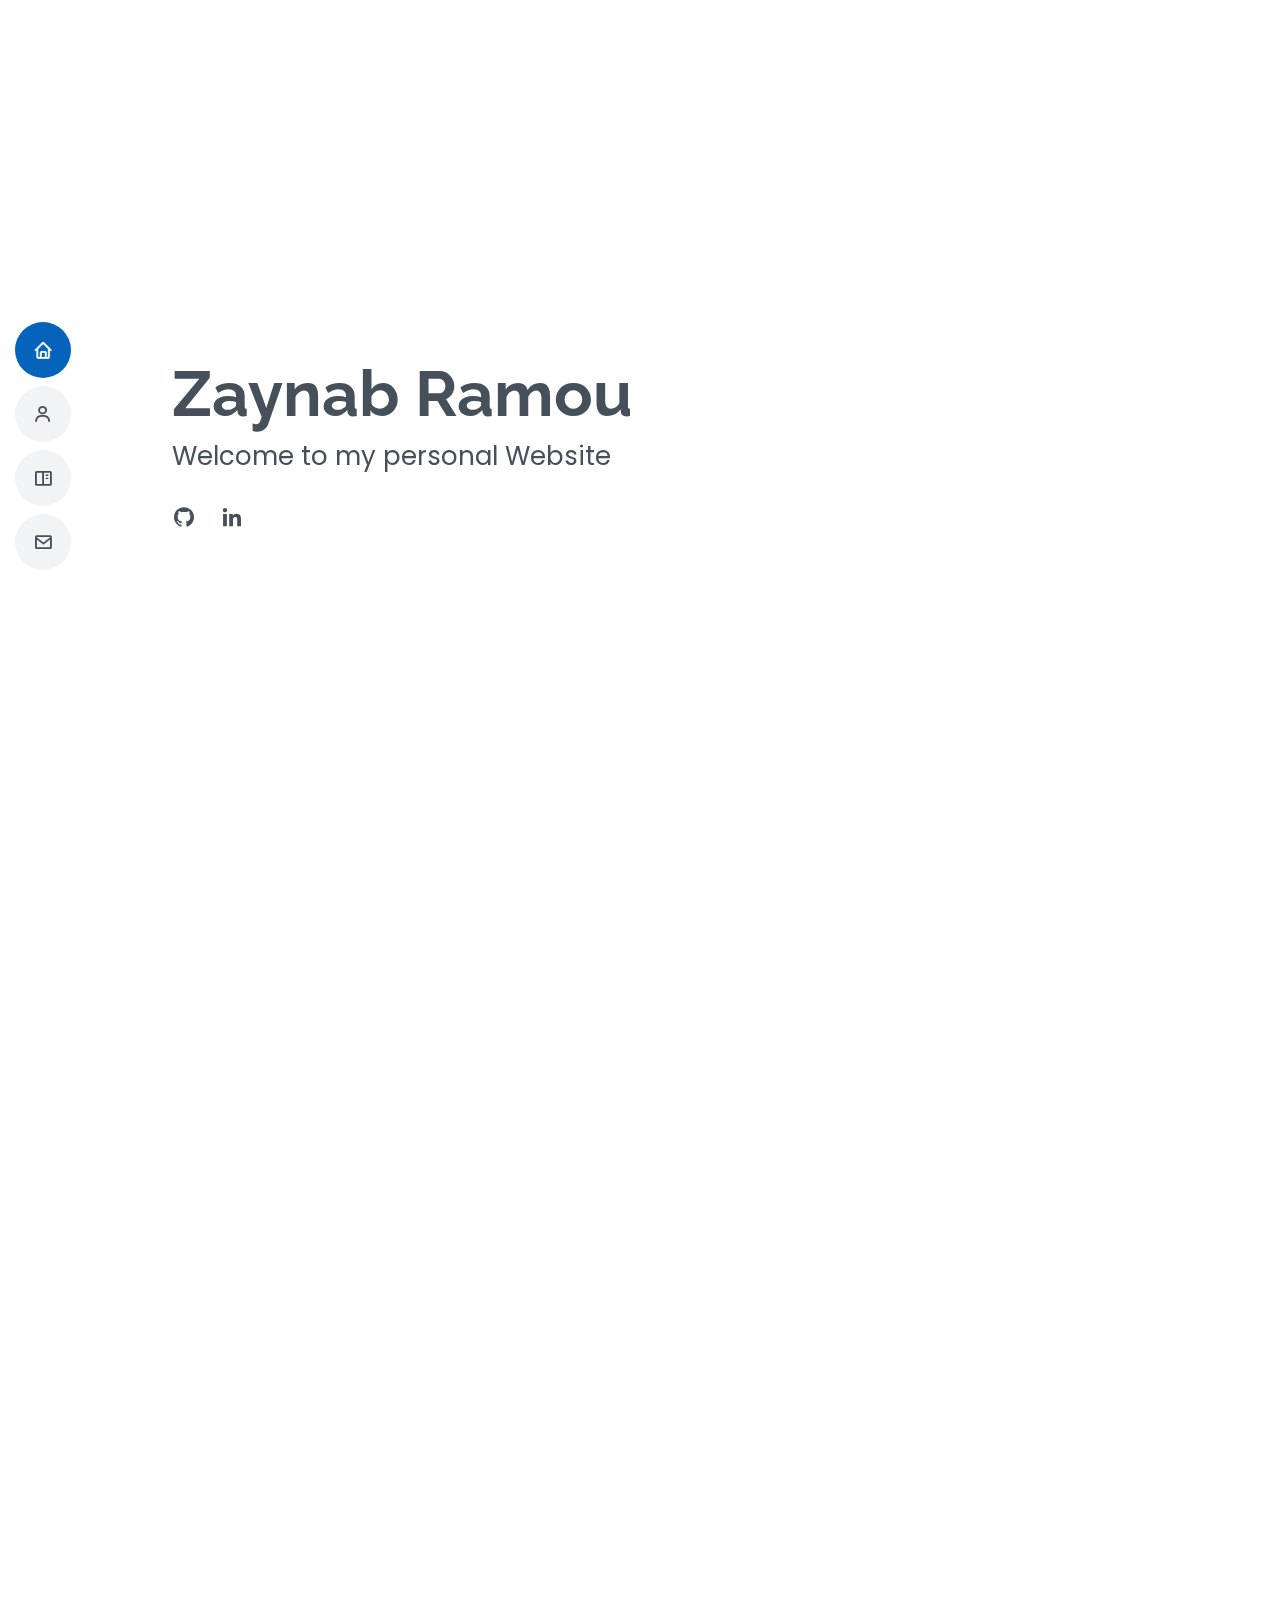
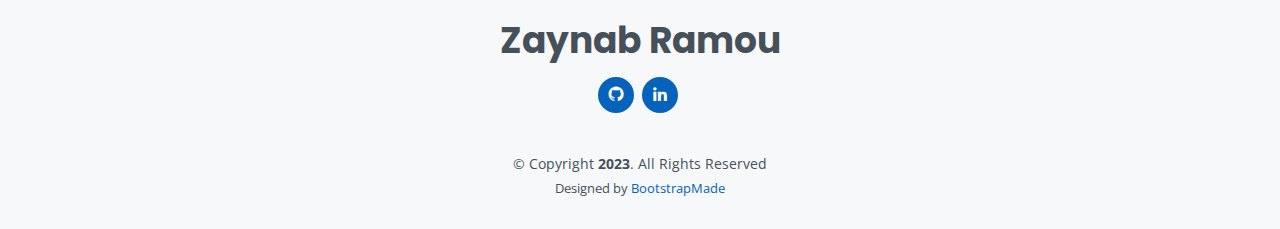
==== index.html @ a4c129f4 "Initial commit" ====
<!DOCTYPE html>
<html lang="en">

<head>
  <meta charset="utf-8">
  <meta content="width=device-width, initial-scale=1.0" name="viewport">

  <title>MyResume Bootstrap Template - Index</title>
  <meta content="" name="description">
  <meta content="" name="keywords">

  <!-- Favicons -->
  <link href="assets/img/favicon.png" rel="icon">
  <link href="assets/img/apple-touch-icon.png" rel="apple-touch-icon">

  <!-- Google Fonts -->
  <link href="https://fonts.googleapis.com/css?family=Open+Sans:300,300i,400,400i,600,600i,700,700i|Raleway:300,300i,400,400i,500,500i,600,600i,700,700i|Poppins:300,300i,400,400i,500,500i,600,600i,700,700i" rel="stylesheet">

  <!-- Vendor CSS Files -->
  <link href="assets/vendor/aos/aos.css" rel="stylesheet">
  <link href="assets/vendor/bootstrap/css/bootstrap.min.css" rel="stylesheet">
  <link href="assets/vendor/bootstrap-icons/bootstrap-icons.css" rel="stylesheet">
  <link href="assets/vendor/boxicons/css/boxicons.min.css" rel="stylesheet">
  <link href="assets/vendor/glightbox/css/glightbox.min.css" rel="stylesheet">
  <link href="assets/vendor/swiper/swiper-bundle.min.css" rel="stylesheet">

  <!-- Template Main CSS File -->
  <link href="assets/css/style.css" rel="stylesheet">

  <!-- =======================================================
  * Template Name: MyResume
  * Updated: Sep 18 2023 with Bootstrap v5.3.2
  * Template URL: https://bootstrapmade.com/free-html-bootstrap-template-my-resume/
  * Author: BootstrapMade.com
  * License: https://bootstrapmade.com/license/
  ======================================================== -->
</head>

<body>

  <!-- ======= Mobile nav toggle button ======= -->
  <!-- <button type="button" class="mobile-nav-toggle d-xl-none"><i class="bi bi-list mobile-nav-toggle"></i></button> -->
  <i class="bi bi-list mobile-nav-toggle d-lg-none"></i>
  <!-- ======= Header ======= -->
  <header id="header" class="d-flex flex-column justify-content-center">

    <nav id="navbar" class="navbar nav-menu">
      <ul>
        <li><a href="#hero" class="nav-link scrollto active"><i class="bx bx-home"></i> <span>Home</span></a></li>
        <li><a href="#about" class="nav-link scrollto"><i class="bx bx-user"></i> <span>About</span></a></li>
        <li><a href="#portfolio" class="nav-link scrollto"><i class="bx bx-book-content"></i> <span>Portfolio</span></a></li>
        <li><a href="#contact" class="nav-link scrollto"><i class="bx bx-envelope"></i> <span>Contact</span></a></li>
      </ul>
    </nav><!-- .nav-menu -->

  </header><!-- End Header -->

  <!-- ======= Hero Section ======= -->
  <section id="hero" class="d-flex flex-column justify-content-center">
    <div class="container" data-aos="zoom-in" data-aos-delay="100">
      <h1>Zaynab Ramou</h1>
      <p>Welcome to my personal Website</p>
      <div class="social-links">
        <a href="https://github.com/Zramouu" class="github"><i class='bx bxl-github' ></i></a>
        <a href="https://www.linkedin.com/in/zaynab-r-94b605286/" class="linkedin"><i class="bx bxl-linkedin"></i></a>
      </div>
    </div>
  </section><!-- End Hero -->

  <main id="main">

    <!-- ======= About Section ======= -->
    <section id="about" class="about">
      <div class="container" data-aos="fade-up">

        <div class="section-title">
          <h2>About me </h2>
          <p>Welcome to my online portfolio. As a dedicated Computer Science student with a keen interest in Data Science, this space is a reflection of my academic journey, technical skills, and the projects that fuel my passion for innovation and technology. Discover more about who I am, what I do, and the potential I bring to the tech world.</p>
        </div>

        <div class="row">
          <div class="col-lg-4">
            <img src="assets/img/profile-img.jpg" class="img-fluid" alt="">
          </div>
          <div class="col-lg-8 pt-4 pt-lg-0 content">
            <div class="row">
              <div class="col-lg-6">
                <ul>
                  <li><i class="bi bi-chevron-right"></i> <strong>Name:</strong> <span>Zaynab Ramou</span></li>
                  <li><i class="bi bi-chevron-right"></i> <strong>Education:</strong> <span>The College of Wooster</span></li>
                  <li><i class="bi bi-chevron-right"></i> <strong>Major:</strong> <span>Computer Science</span></li>
                  <li><i class="bi bi-chevron-right"></i> <strong>Minor:</strong> <span>Data Science</span></li>
                </ul>
              </div>
              <div class="col-lg-6">
                <ul>
                  <li><i class="bi bi-chevron-right"></i> <strong>Age:</strong> <span>20</span></li>
                  <li><i class="bi bi-chevron-right"></i> <strong>Degree:</strong> <span>Bachelor of Arts</span></li>
                  <li><i class="bi bi-chevron-right"></i> <strong>Graduation Date:</strong> <span>2025</span></li>
                  <li><i class="bi bi-chevron-right"></i> <strong>Electives:</strong> <span>Entrepreneurship Pathway</span></li>
                </ul>
              </div>
            </div>
          </div>
        </div>

      </div>
    </section><!-- End About Section -->


    <!-- ======= Skills Section ======= -->
    <section id="skills" class="skills section-bg">
      <div class="container" data-aos="fade-up">

        <div class="section-title">
          <h2>Skills</h2>
          <p></p>
        </div>

        <div class="row skills-content">

          <div class="col-lg-6">

            <div class="progress">
              <span class="skill">HTML/CSS <i class="val">100%</i></span>
              <div class="progress-bar-wrap">
                <div class="progress-bar" role="progressbar" aria-valuenow="100" aria-valuemin="0" aria-valuemax="100"></div>
              </div>
            </div>

            <div class="progress">
              <span class="skill">JavaScript<i class="val">95%</i></span>
              <div class="progress-bar-wrap">
                <div class="progress-bar" role="progressbar" aria-valuenow="95" aria-valuemin="0" aria-valuemax="100"></div>
              </div>
            </div>

            <div class="progress">
              <span class="skill">Python<i class="val">95%</i></span>
              <div class="progress-bar-wrap">
                <div class="progress-bar" role="progressbar" aria-valuenow="95" aria-valuemin="0" aria-valuemax="100"></div>
              </div>
            </div>

          </div>

          <div class="col-lg-6">

            <div class="progress">
              <span class="skill">C/C++ <i class="val">90%</i></span>
              <div class="progress-bar-wrap">
                <div class="progress-bar" role="progressbar" aria-valuenow="90" aria-valuemin="0" aria-valuemax="100"></div>
              </div>
            </div>

            <div class="progress">
              <span class="skill">Node.js<i class="val">90%</i></span>
              <div class="progress-bar-wrap">
                <div class="progress-bar" role="progressbar" aria-valuenow="90" aria-valuemin="0" aria-valuemax="100"></div>
              </div>
            </div>

            <div class="progress">
              <span class="skill">noSQL(MongoDB) <i class="val">90%</i></span>
              <div class="progress-bar-wrap">
                <div class="progress-bar" role="progressbar" style="width: 90%;" aria-valuenow="90" aria-valuemin="0" aria-valuemax="100"></div>
              </div>
              
            </div>

          </div>

        </div>

      </div>
    </section><!-- End Skills Section -->

<!-- ======= Portfolio Section ======= -->
    <section id="portfolio" class="portfolio section-bg">
      <div class="container" data-aos="fade-up">

        <div class="section-title">
          <h2>Portfolio</h2>
          <p>Explore the canvas of my creativity and expertise where each project tells a story of challenge, learning, and innovation. 
            Delve into my project portfolio and discover selected software projects</p>
        </div>

        <!-- Portfolio Items Grid -->
        <div class="row portfolio-container" data-aos="fade-up" data-aos-delay="200">
    
          <!-- Portfolio Item 1 -->
          <div class="col-lg-3 col-md-6 portfolio-item filter-app">
            <div class="portfolio-wrap">
              <img src="path_to_your_image_1.jpg" class="img-fluid" alt="">
              <div class="portfolio-info">
                <h4>Finances Tracker</h4>
                <p>WebApp</p>
                <div class="portfolio-links">
                  <a href="assets/img/portfolio/portfolio-1.jpg" data-gallery="portfolioGallery" class="portfolio-lightbox" title="App 1"><i class="bx bx-plus"></i></a>
                  <a href="portfolio-details1.html" title="Portfolio Details"><i class="bx bx-link"></i></a>
                </div>
              </div>
            </div>
          </div>
    
          <!-- Portfolio Item 2 -->
          <div class="col-lg-3 col-md-6 portfolio-item filter-web">
            <div class="portfolio-wrap">
              <img src="path_to_your_image_2.jpg" class="img-fluid" alt="">
              <div class="portfolio-info">
                <h4>E-Commerce Platform</h4>
                <p>WebApp</p>
                <div class="portfolio-links">
                  <a href="assets/img/portfolio/portfolio-2.jpg" data-gallery="portfolioGallery" class="portfolio-lightbox" title="App 2"><i class="bx bx-plus"></i></a>
                  <a href="portfolio-details2.html" title="Portfolio Details"><i class="bx bx-link"></i></a>
                </div>
              </div>
            </div>
          </div>
    
          <!-- Portfolio Item 3 -->
          <div class="col-lg-3 col-md-6 portfolio-item filter-card">
            <div class="portfolio-wrap">
              <img src="path_to_your_image_3.jpg" class="img-fluid" alt="">
              <div class="portfolio-info">
                <h4>World Map Visualizer</h4>
                <p>WebApp</p>
                <div class="portfolio-links">
                  <a href="assets/img/portfolio/portfolio-3.jpg" data-gallery="portfolioGallery" class="portfolio-lightbox" title="App 3"><i class="bx bx-plus"></i></a>
                  <a href="portfolio-details3.html" title="Portfolio Details"><i class="bx bx-link"></i></a>
                </div>
              </div>
            </div>
          </div>
    
          <!-- Portfolio Item 4 -->
          <div class="col-lg-3 col-md-6 portfolio-item filter-card">
            <div class="portfolio-wrap">
              <img src="path_to_your_image_4.jpg" class="img-fluid" alt="">
              <div class="portfolio-info">
                <h4>InsightHub</h4>
                <p>WebApp</p>
                <div class="portfolio-links">
                  <a href="assets/img/portfolio/portfolio-4.jpg" data-gallery="portfolioGallery" class="portfolio-lightbox" title="App 4"><i class="bx bx-plus"></i></a>
                  <a href="portfolio-details4.html" title="Portfolio Details"><i class="bx bx-link"></i></a>
                </div>
              </div>
            </div>
          </div>
    
        </div>
      </div>
    </section>
    

      </div>
    </section><!-- End Portfolio Section -->

    <!-- ======= Contact Section ======= -->
    <section id="contact" class="contact">
      <div class="container" data-aos="fade-up">

        <div class="section-title">
          <h2>Contact</h2>
        </div>

        <div class="row mt-1">

          <div class="col-lg-4">
            <div class="info">
              <div class="address">
                <i class="bi bi-geo-alt"></i>
                <h4>Location:</h4>
                <p>1189 Beall Ave, 44691, Wooster Oh</p>
              </div>

              <div class="email">
                <i class="bi bi-envelope"></i>
                <h4>Email:</h4>
                <p>zramou25@wooster.edu</p>
              </div>

              <div class="phone">
                <i class="bi bi-phone"></i>
                <h4>Call:</h4>
                <p>+1 330 462 9583</p>
              </div>

            </div>

          </div>

          <div class="col-lg-8 mt-5 mt-lg-0">

            <form action="forms/contact.php" method="post" role="form" class="php-email-form">
              <div class="row">
                <div class="col-md-6 form-group">
                  <input type="text" name="name" class="form-control" id="name" placeholder="Your Name" required>
                </div>
                <div class="col-md-6 form-group mt-3 mt-md-0">
                  <input type="email" class="form-control" name="email" id="email" placeholder="Your Email" required>
                </div>
              </div>
              <div class="form-group mt-3">
                <input type="text" class="form-control" name="subject" id="subject" placeholder="Subject" required>
              </div>
              <div class="form-group mt-3">
                <textarea class="form-control" name="message" rows="5" placeholder="Message" required></textarea>
              </div>
              <div class="my-3">
                <div class="loading">Loading</div>
                <div class="error-message"></div>
                <div class="sent-message">Your message has been sent. Thank you!</div>
              </div>
              <div class="text-center"><button type="submit">Send Message</button></div>
            </form>

          </div>

        </div>

      </div>
    </section><!-- End Contact Section -->

  </main><!-- End #main -->

  <!-- ======= Footer ======= -->
  <footer id="footer">
    <div class="container">
      <h3>Zaynab Ramou </h3>
      <div class="social-links">

        <a href="https://github.com/Zramouu" class="github"><i class='bx bxl-github' ></i></a>
        <a href="https://www.linkedin.com/in/zaynab-r-94b605286/" class="linkedin"><i class="bx bxl-linkedin"></i></a>
      </div>
      <div class="copyright">
        &copy; Copyright <strong><span>2023</span></strong>. All Rights Reserved
      </div>
      <div class="credits">
        <!-- All the links in the footer should remain intact. -->
        <!-- You can delete the links only if you purchased the pro version. -->
        <!-- Licensing information: [license-url] -->
        <!-- Purchase the pro version with working PHP/AJAX contact form: https://bootstrapmade.com/free-html-bootstrap-template-my-resume/ -->
        Designed by <a href="https://bootstrapmade.com/">BootstrapMade</a>
      </div>
    </div>
  </footer><!-- End Footer -->

  <div id="preloader"></div>
  <a href="#" class="back-to-top d-flex align-items-center justify-content-center"><i class="bi bi-arrow-up-short"></i></a>

  <!-- Vendor JS Files -->
  <script src="assets/vendor/purecounter/purecounter_vanilla.js"></script>
  <script src="assets/vendor/aos/aos.js"></script>
  <script src="assets/vendor/bootstrap/js/bootstrap.bundle.min.js"></script>
  <script src="assets/vendor/glightbox/js/glightbox.min.js"></script>
  <script src="assets/vendor/isotope-layout/isotope.pkgd.min.js"></script>
  <script src="assets/vendor/swiper/swiper-bundle.min.js"></script>
  <script src="assets/vendor/typed.js/typed.umd.js"></script>
  <script src="assets/vendor/waypoints/noframework.waypoints.js"></script>
  <script src="assets/vendor/php-email-form/validate.js"></script>

  <!-- Template Main JS File -->
  <script src="assets/js/main.js"></script>

</body>

</html>
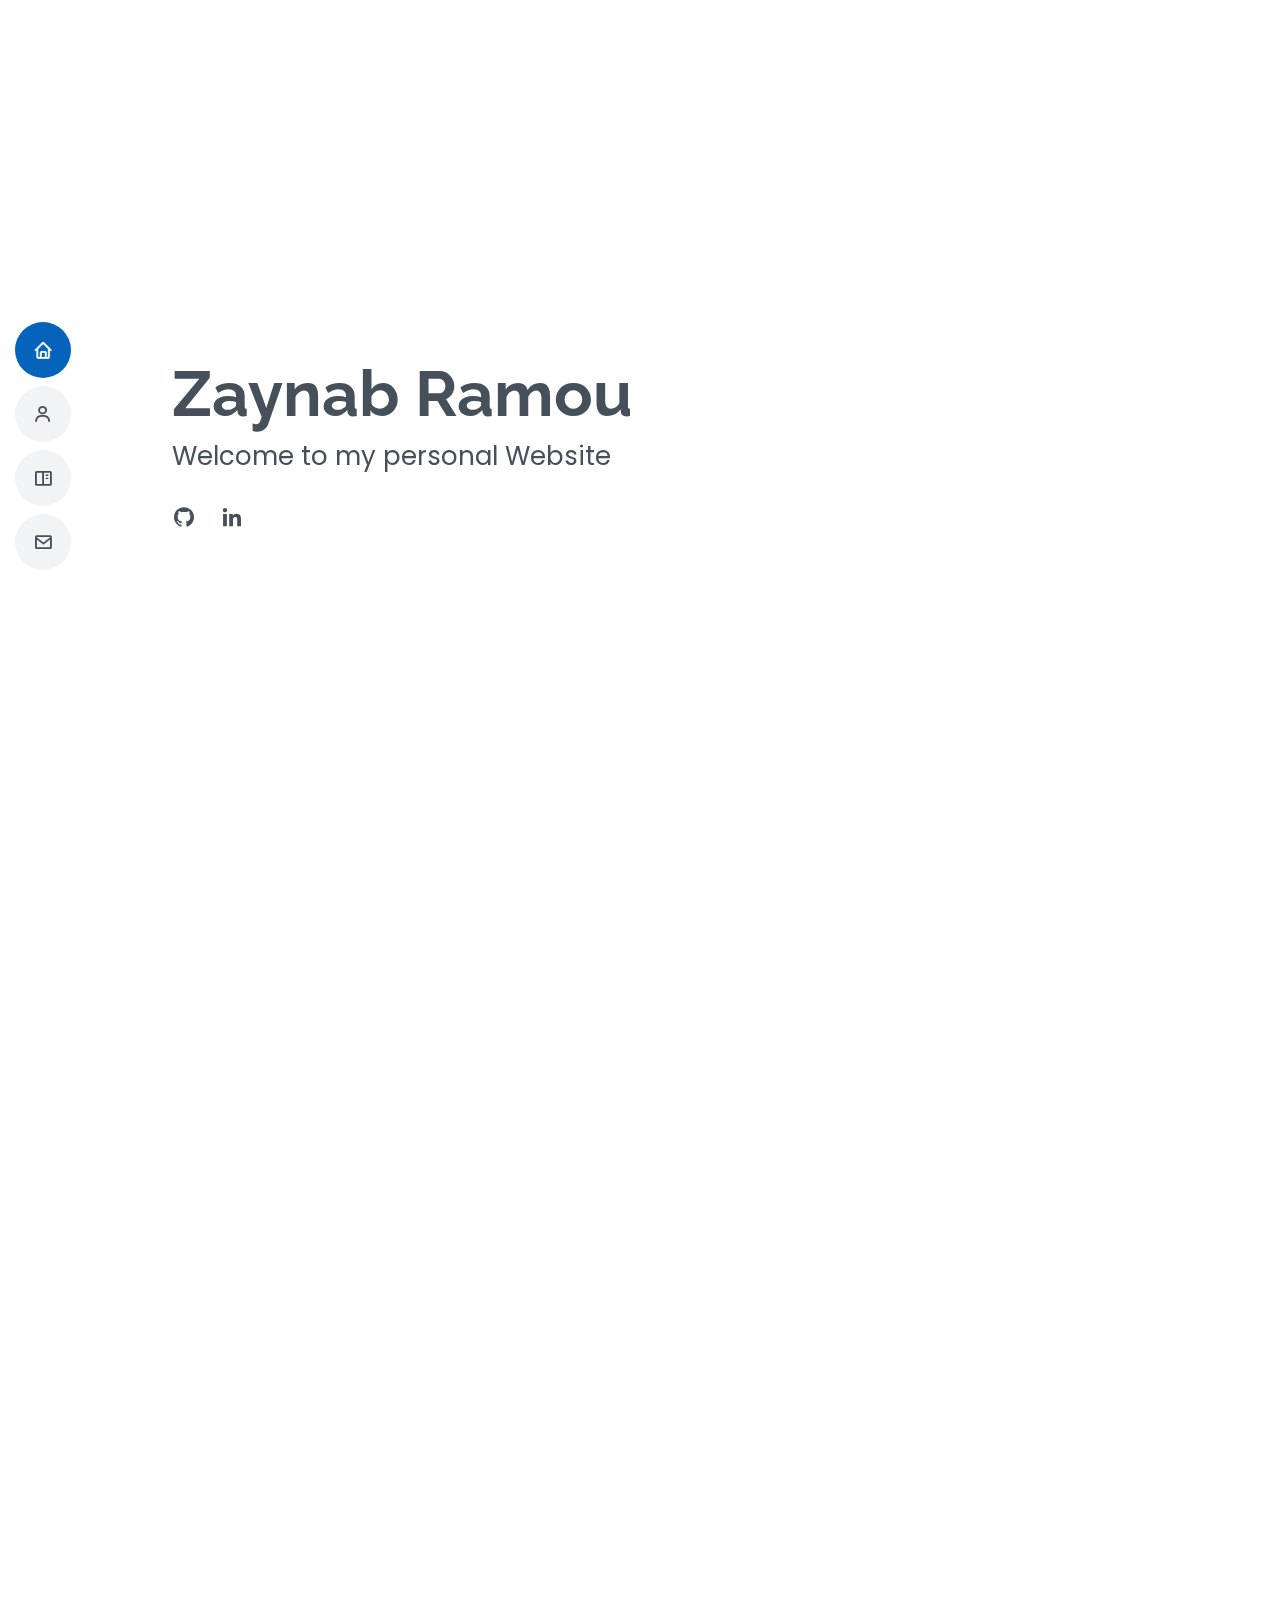
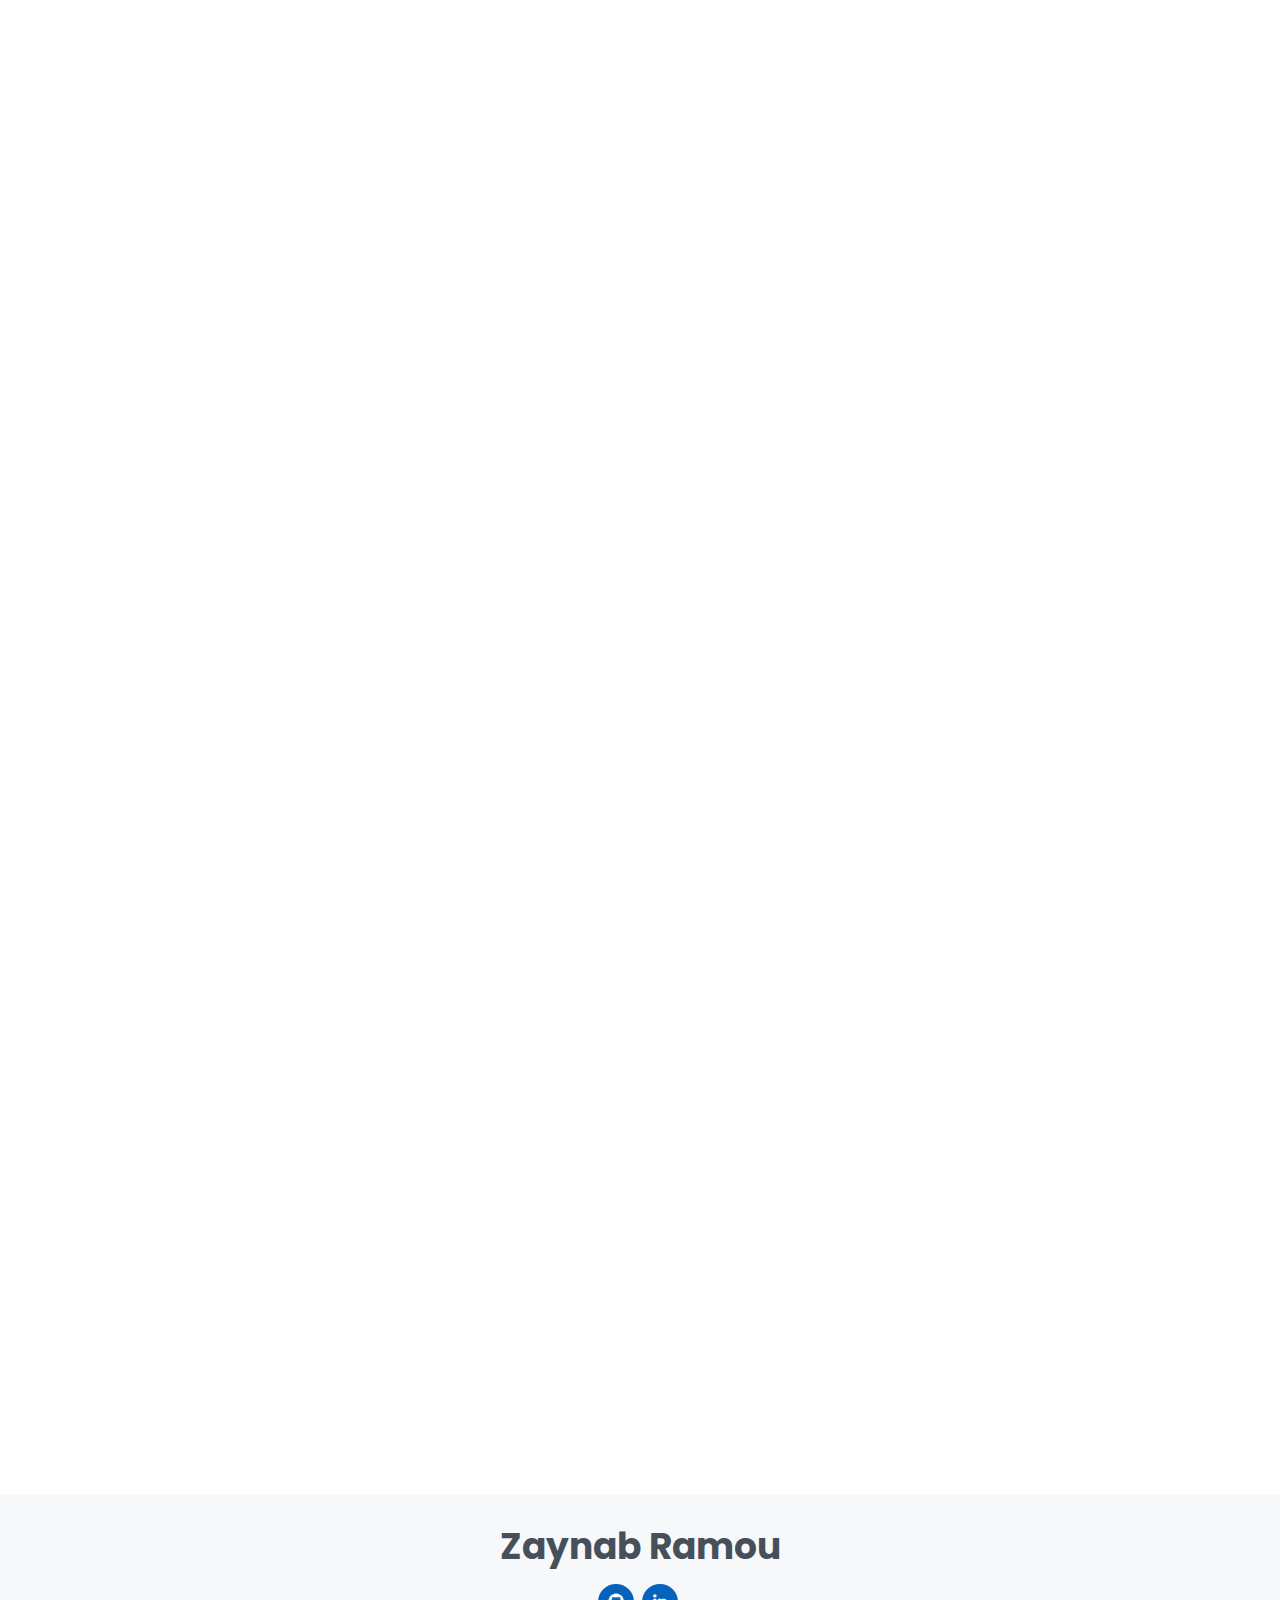
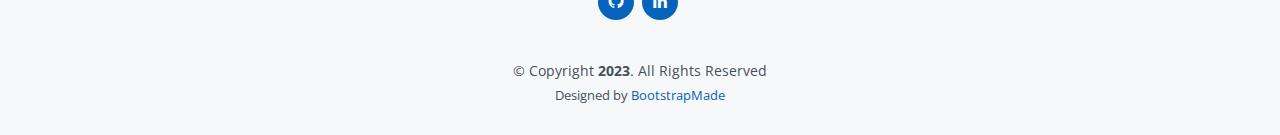
==== commit cf2c49e6: "Final Commit" ====
--- a/index.html
+++ b/index.html
@@ -291,7 +291,7 @@
           </div>
 
           <div class="col-lg-8 mt-5 mt-lg-0">
-
+<!-- 
             <form action="forms/contact.php" method="post" role="form" class="php-email-form">
               <div class="row">
                 <div class="col-md-6 form-group">
@@ -315,7 +315,7 @@
               <div class="text-center"><button type="submit">Send Message</button></div>
             </form>
 
-          </div>
+          </div> -->
 
         </div>
 
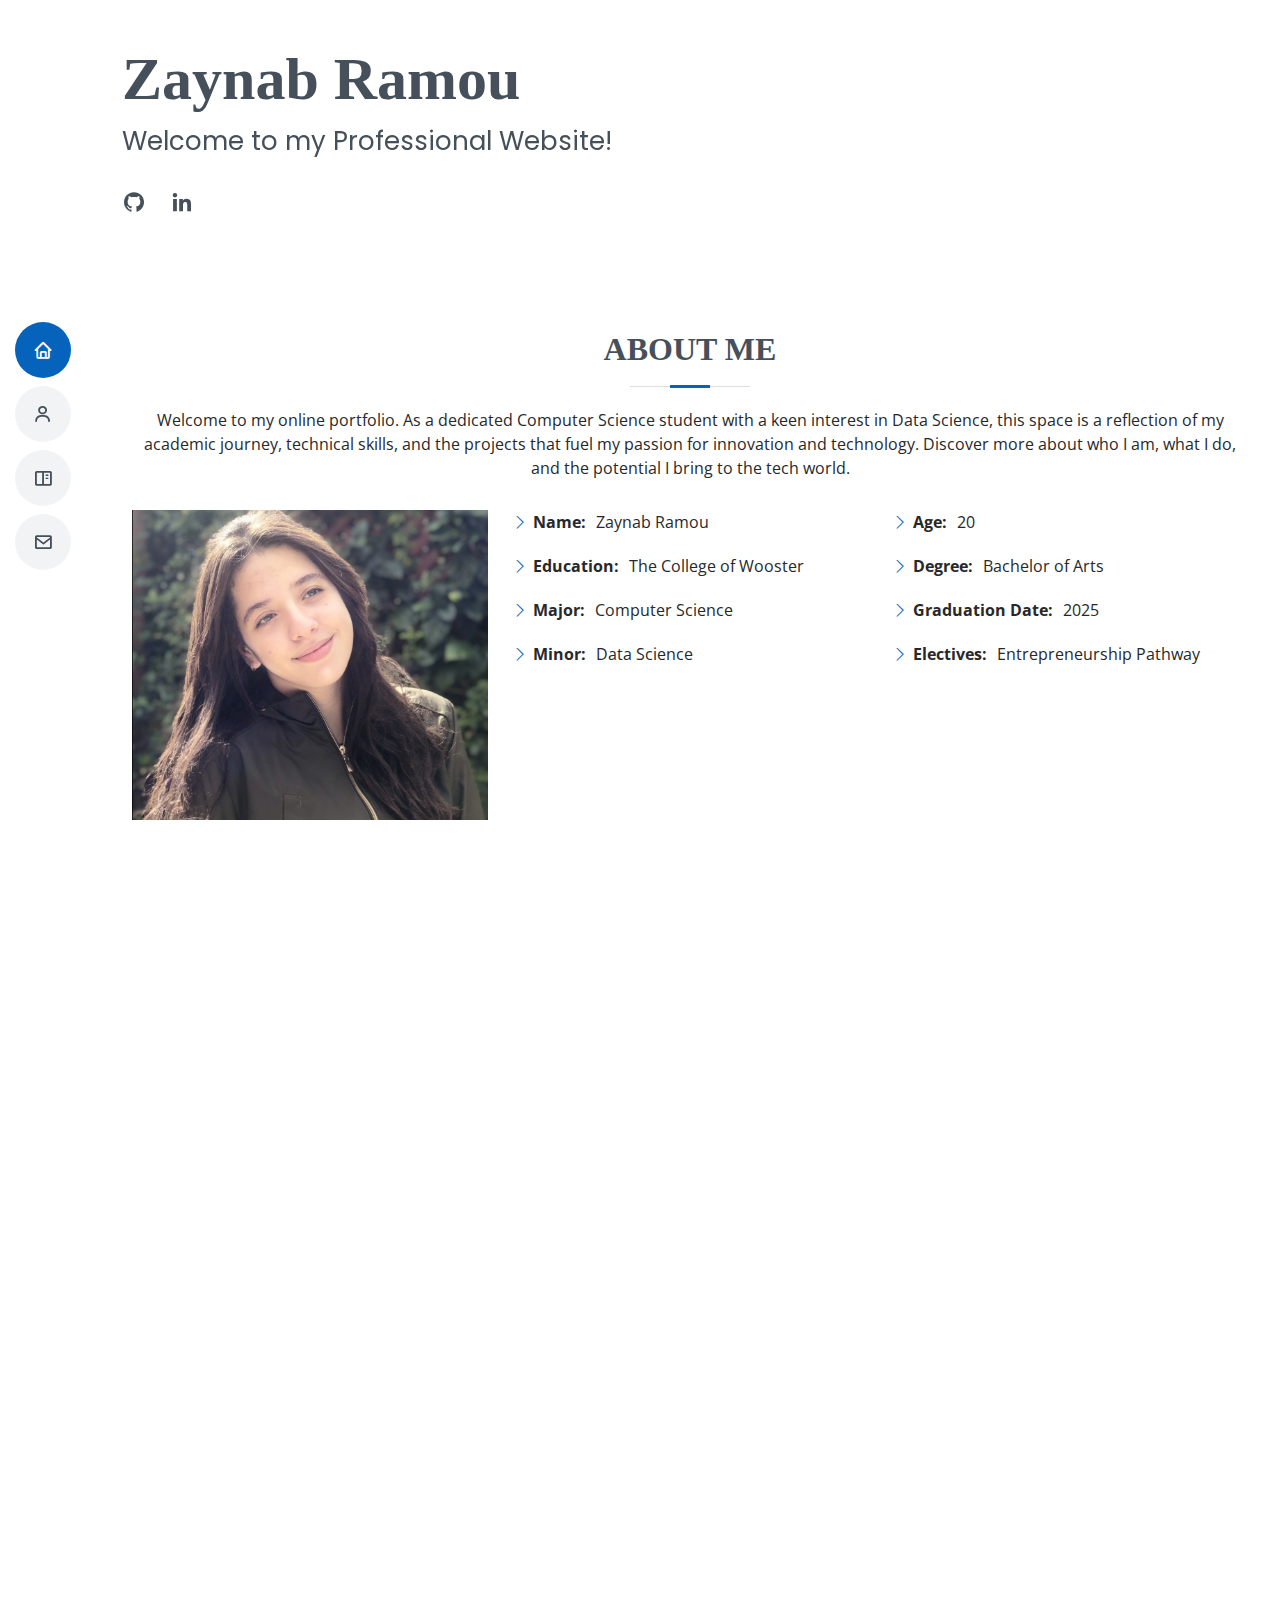
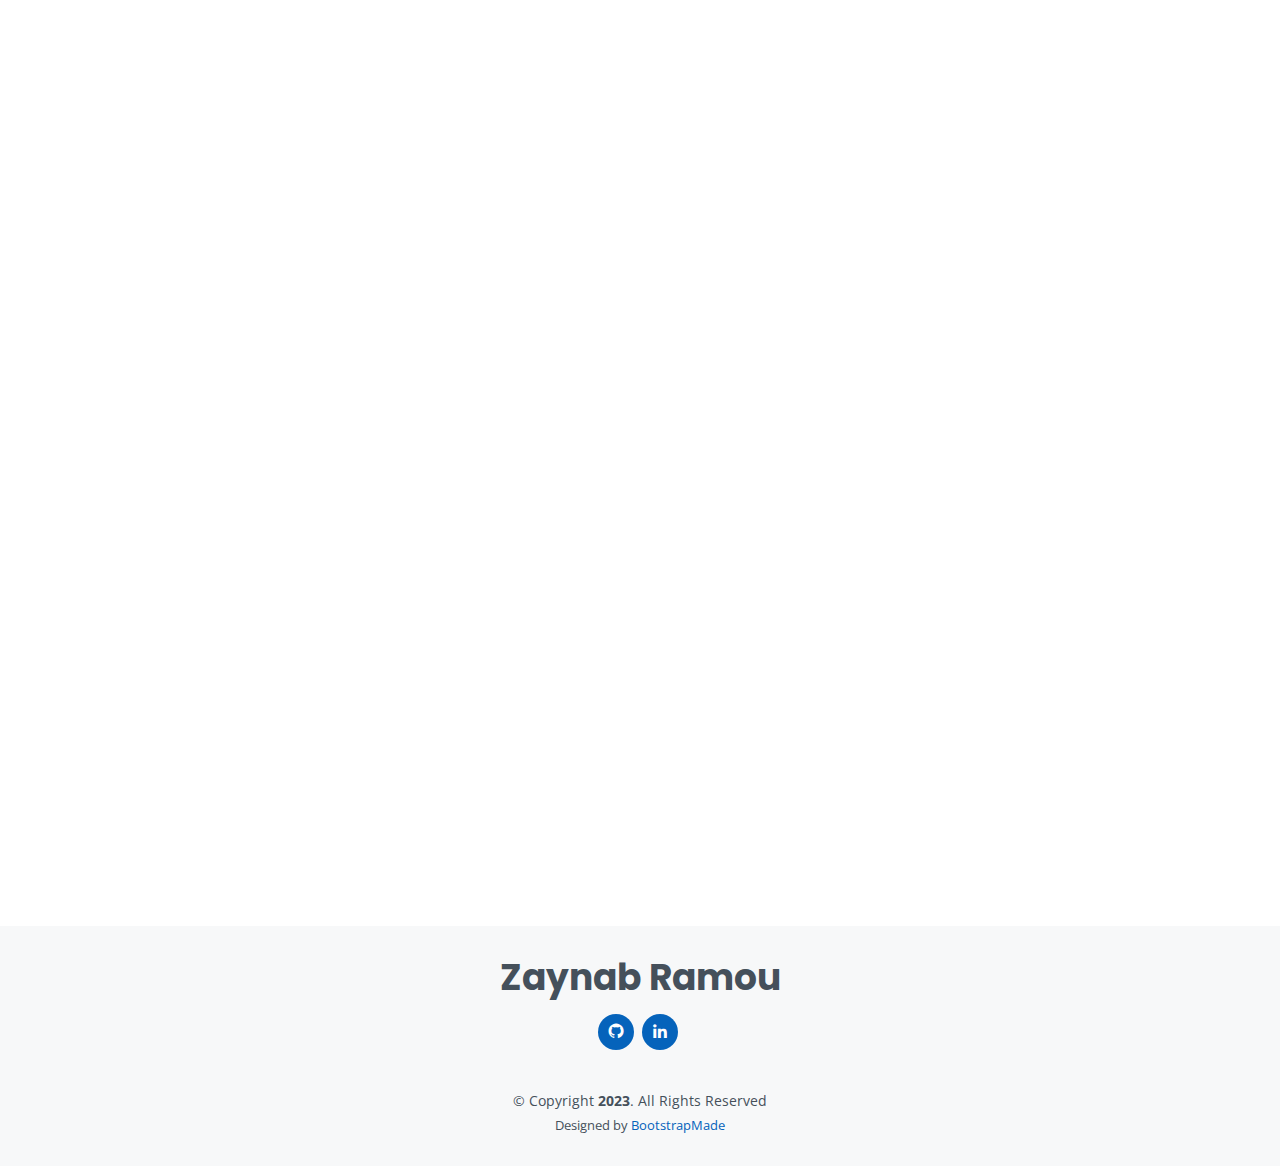
==== commit 334ff0ba: "Final Commit" ====
--- a/index.html
+++ b/index.html
@@ -59,7 +59,7 @@
   <section id="hero" class="d-flex flex-column justify-content-center">
     <div class="container" data-aos="zoom-in" data-aos-delay="100">
       <h1>Zaynab Ramou</h1>
-      <p>Welcome to my personal Website</p>
+      <p>Welcome to my Professional Website! </p>
       <div class="social-links">
         <a href="https://github.com/Zramouu" class="github"><i class='bx bxl-github' ></i></a>
         <a href="https://www.linkedin.com/in/zaynab-r-94b605286/" class="linkedin"><i class="bx bxl-linkedin"></i></a>
@@ -180,7 +180,7 @@
       <div class="container" data-aos="fade-up">
 
         <div class="section-title">
-          <h2>Portfolio</h2>
+          <h2>Selected Software Projects</h2>
           <p>Explore the canvas of my creativity and expertise where each project tells a story of challenge, learning, and innovation. 
             Delve into my project portfolio and discover selected software projects</p>
         </div>
@@ -208,8 +208,8 @@
             <div class="portfolio-wrap">
               <img src="path_to_your_image_2.jpg" class="img-fluid" alt="">
               <div class="portfolio-info">
-                <h4>E-Commerce Platform</h4>
-                <p>WebApp</p>
+                <h4>E-Commerce </h4>
+                <p>Platform</p>
                 <div class="portfolio-links">
                   <a href="assets/img/portfolio/portfolio-2.jpg" data-gallery="portfolioGallery" class="portfolio-lightbox" title="App 2"><i class="bx bx-plus"></i></a>
                   <a href="portfolio-details2.html" title="Portfolio Details"><i class="bx bx-link"></i></a>
@@ -282,7 +282,7 @@
 
               <div class="phone">
                 <i class="bi bi-phone"></i>
-                <h4>Call:</h4>
+                <h4>Phone Number:</h4>
                 <p>+1 330 462 9583</p>
               </div>
 
--- a/assets/css/style.css
+++ b/assets/css/style.css
@@ -30,7 +30,8 @@
 h4,
 h5,
 h6 {
-  font-family: "Raleway", sans-serif;
+  /* font-family: "Raleway", sans-serif; */
+  font-family: Georgia, 'Times New Roman', Times, serif;
 }
 
 /*--------------------------------------------------------------
@@ -273,7 +274,7 @@
 --------------------------------------------------------------*/
 #hero {
   width: 100%;
-  height: 100vh;
+  height: 30vh; /*here*/ 
   background: url("../img/hero-bg.jpg") top right no-repeat;
   background-size: cover;
   position: relative;
@@ -281,7 +282,7 @@
 
 @media (min-width: 992px) {
   #hero {
-    padding-left: 160px;
+    padding-left: 80px; /*here*/
   }
 }
 
@@ -297,9 +298,9 @@
 
 #hero h1 {
   margin: 0;
-  font-size: 64px;
+  font-size: 60px;  /*here*/
   font-weight: 700;
-  line-height: 56px;
+  line-height: 56px;  /*here*/
   color: #45505b;
 }
 
@@ -476,10 +477,10 @@
 }
 
 /*--------------------------------------------------------------
-# Akills
+# Skills
 --------------------------------------------------------------*/
 .skills .progress {
-  height: 60px;
+  height: 50px;
   display: block;
   background: none;
   border-radius: 0;
@@ -563,6 +564,28 @@
   width: 100%; 
   height: auto; 
   object-fit: cover;
+}
+.portfolio-info {
+  padding: 30px;
+  box-shadow: 0px 0 30px rgba(69, 80, 91, 0.1);
+  text-align: center;
+  transition: transform 0.3s, box-shadow 0.3s; 
+  border-radius: 5px; 
+}
+
+.portfolio-info:hover {
+  transform: scale(1.05); 
+  box-shadow: 0px 10px 40px rgba(69, 80, 91, 0.15); 
+}
+
+
+.portfolio-info h4 {
+  margin: 0;
+  padding-top: 10px; 
+}
+
+.portfolio-info p {
+  text-align: center;
 }
 
 /*--------------------------------------------------------------
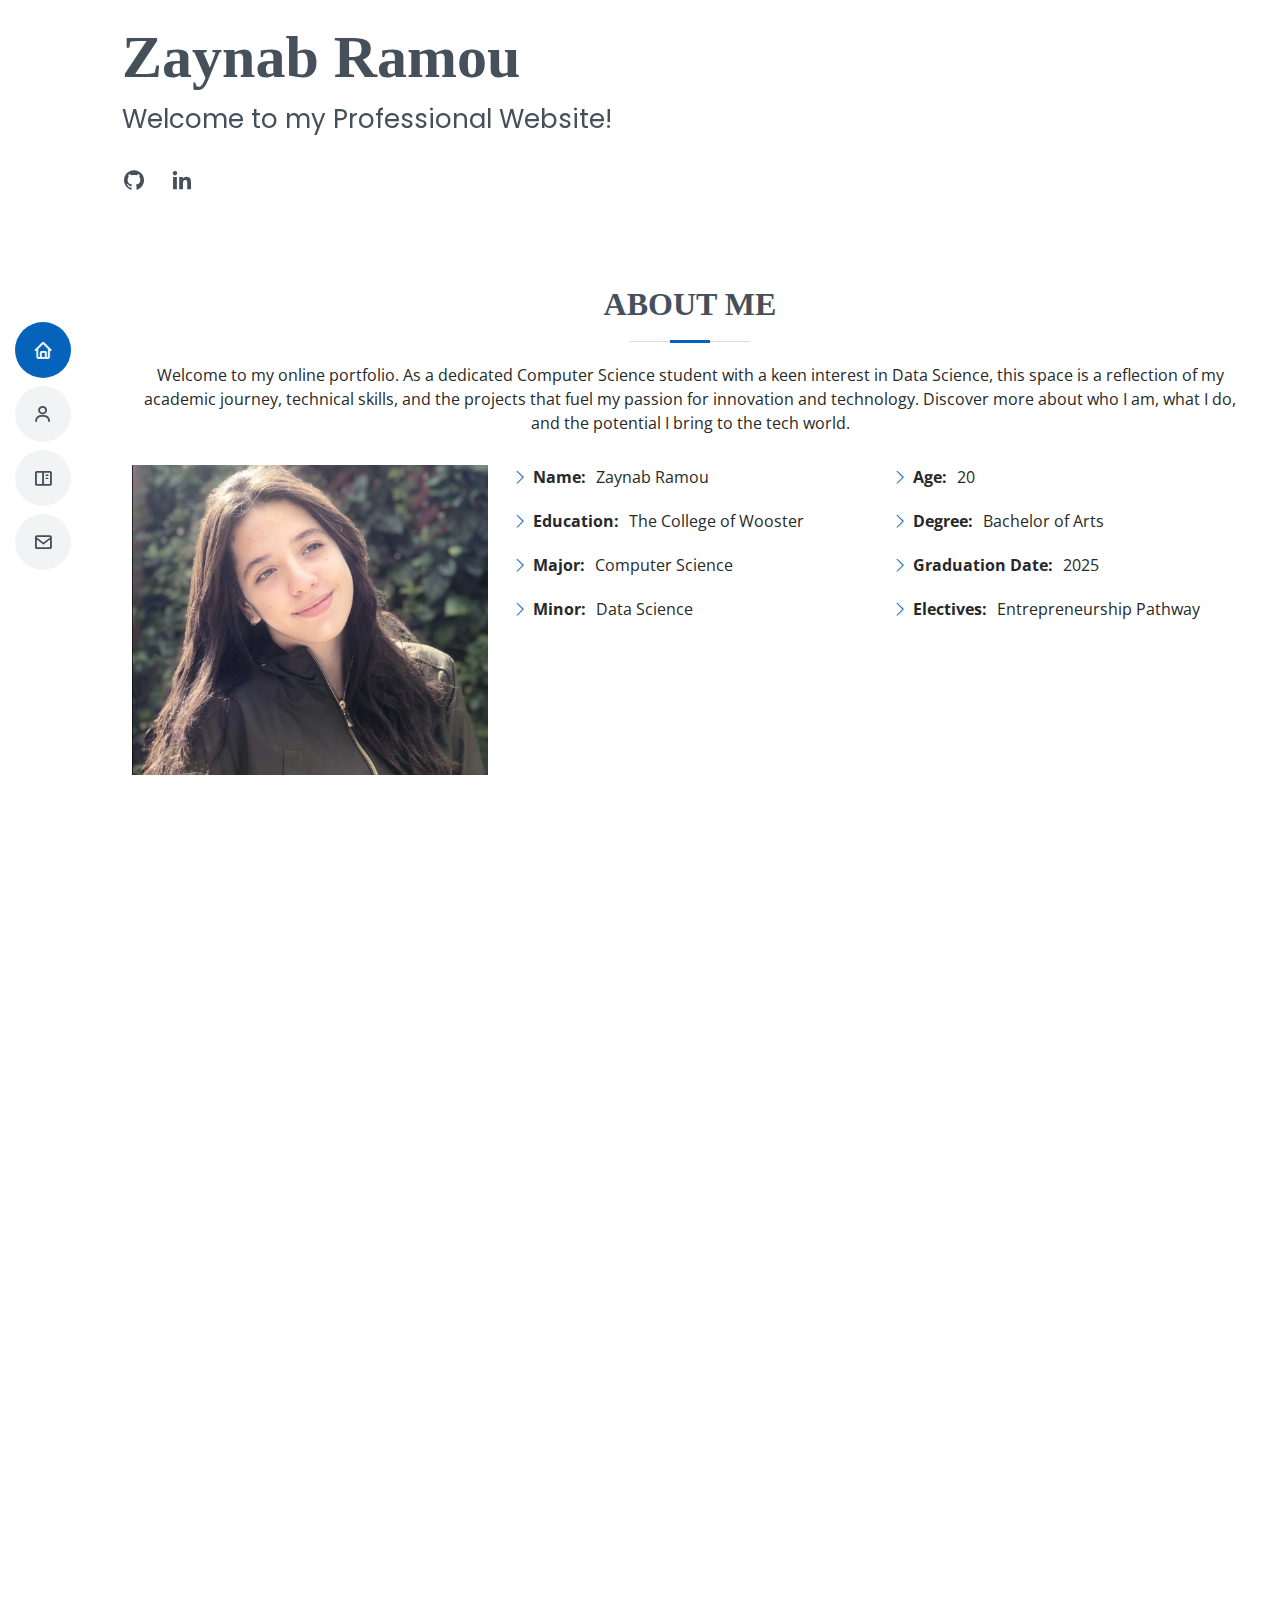
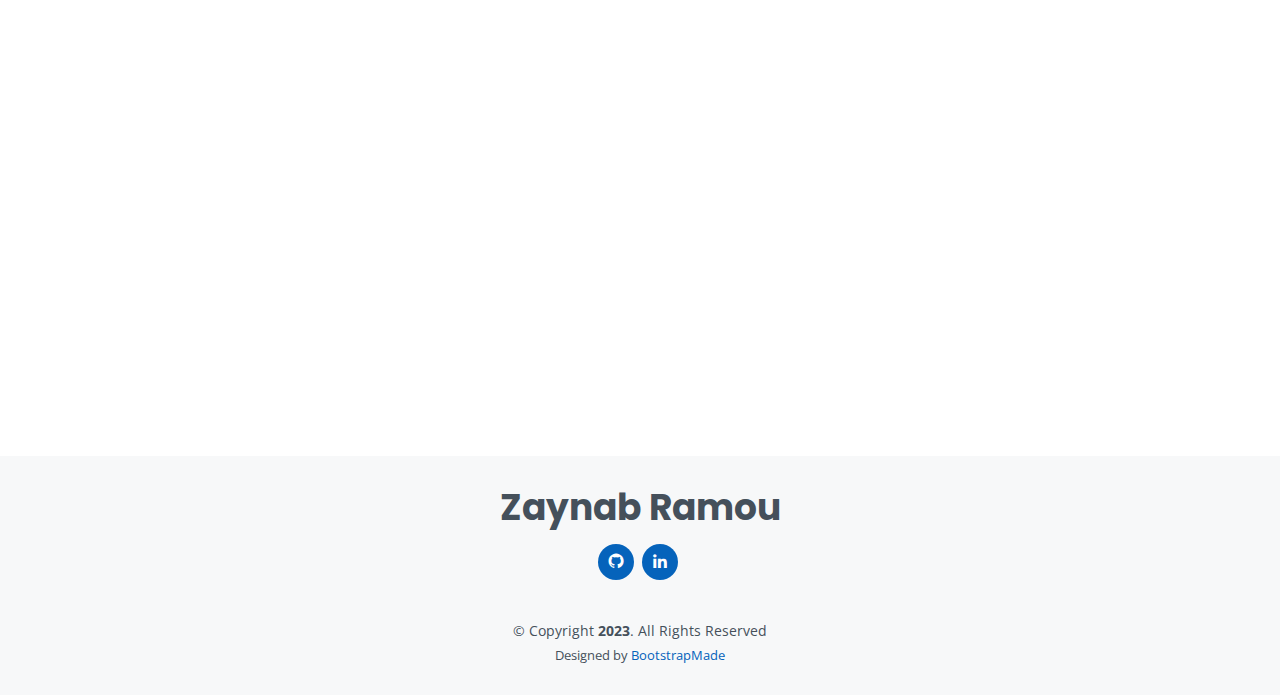
==== commit 8c1f914d: "Project Section" ====
--- a/index.html
+++ b/index.html
@@ -80,7 +80,7 @@
 
         <div class="row">
           <div class="col-lg-4">
-            <img src="assets/img/profile-img.jpg" class="img-fluid" alt="">
+            <img src="assets/img/profile-img.jpg" class="img-fluid" alt="" style="border: 5rem;">
           </div>
           <div class="col-lg-8 pt-4 pt-lg-0 content">
             <div class="row">
@@ -176,85 +176,131 @@
     </section><!-- End Skills Section -->
 
 <!-- ======= Portfolio Section ======= -->
-    <section id="portfolio" class="portfolio section-bg">
-      <div class="container" data-aos="fade-up">
-
-        <div class="section-title">
-          <h2>Selected Software Projects</h2>
-          <p>Explore the canvas of my creativity and expertise where each project tells a story of challenge, learning, and innovation. 
-            Delve into my project portfolio and discover selected software projects</p>
-        </div>
-
-        <!-- Portfolio Items Grid -->
-        <div class="row portfolio-container" data-aos="fade-up" data-aos-delay="200">
-    
-          <!-- Portfolio Item 1 -->
-          <div class="col-lg-3 col-md-6 portfolio-item filter-app">
-            <div class="portfolio-wrap">
-              <img src="path_to_your_image_1.jpg" class="img-fluid" alt="">
-              <div class="portfolio-info">
-                <h4>Finances Tracker</h4>
-                <p>WebApp</p>
-                <div class="portfolio-links">
-                  <a href="assets/img/portfolio/portfolio-1.jpg" data-gallery="portfolioGallery" class="portfolio-lightbox" title="App 1"><i class="bx bx-plus"></i></a>
-                  <a href="portfolio-details1.html" title="Portfolio Details"><i class="bx bx-link"></i></a>
-                </div>
-              </div>
-            </div>
-          </div>
-    
-          <!-- Portfolio Item 2 -->
-          <div class="col-lg-3 col-md-6 portfolio-item filter-web">
-            <div class="portfolio-wrap">
-              <img src="path_to_your_image_2.jpg" class="img-fluid" alt="">
-              <div class="portfolio-info">
-                <h4>E-Commerce </h4>
-                <p>Platform</p>
-                <div class="portfolio-links">
-                  <a href="assets/img/portfolio/portfolio-2.jpg" data-gallery="portfolioGallery" class="portfolio-lightbox" title="App 2"><i class="bx bx-plus"></i></a>
-                  <a href="portfolio-details2.html" title="Portfolio Details"><i class="bx bx-link"></i></a>
-                </div>
-              </div>
-            </div>
-          </div>
-    
-          <!-- Portfolio Item 3 -->
-          <div class="col-lg-3 col-md-6 portfolio-item filter-card">
-            <div class="portfolio-wrap">
-              <img src="path_to_your_image_3.jpg" class="img-fluid" alt="">
-              <div class="portfolio-info">
-                <h4>World Map Visualizer</h4>
-                <p>WebApp</p>
-                <div class="portfolio-links">
-                  <a href="assets/img/portfolio/portfolio-3.jpg" data-gallery="portfolioGallery" class="portfolio-lightbox" title="App 3"><i class="bx bx-plus"></i></a>
-                  <a href="portfolio-details3.html" title="Portfolio Details"><i class="bx bx-link"></i></a>
-                </div>
-              </div>
-            </div>
-          </div>
-    
-          <!-- Portfolio Item 4 -->
-          <div class="col-lg-3 col-md-6 portfolio-item filter-card">
-            <div class="portfolio-wrap">
-              <img src="path_to_your_image_4.jpg" class="img-fluid" alt="">
-              <div class="portfolio-info">
-                <h4>InsightHub</h4>
-                <p>WebApp</p>
-                <div class="portfolio-links">
-                  <a href="assets/img/portfolio/portfolio-4.jpg" data-gallery="portfolioGallery" class="portfolio-lightbox" title="App 4"><i class="bx bx-plus"></i></a>
-                  <a href="portfolio-details4.html" title="Portfolio Details"><i class="bx bx-link"></i></a>
-                </div>
-              </div>
-            </div>
-          </div>
-    
-        </div>
-      </div>
-    </section>
-    
-
-      </div>
-    </section><!-- End Portfolio Section -->
+<section id="portfolio" class="portfolio section-bg">
+  <div class="container" data-aos="fade-up">
+
+    <div class="section-title">
+      <h2>Selected Software Projects</h2>
+      <p>Explore the canvas of my creativity and expertise where each project tells a story of challenge, learning, and innovation. Delve into my project portfolio and discover selected software projects.</p>
+    </div>
+
+    <div class="portfolio-container" data-aos="fade-up" data-aos-delay="200">
+
+      <!-- Portfolio Item 1: Perfect Playback for Spotify -->
+      <div class="col-12 portfolio-item">
+        <div class="portfolio-wrap">
+          <!-- Placeholder for project image -->
+          <img src="" class="img-fluid" alt="Perfect Playback for Spotify">
+          <div class="portfolio-info">
+            <h4>Perfect Playback for Spotify</h4>
+            <p>Web</p>
+            <div class="portfolio-links">
+              <a href="https://perfectplayback.herokuapp.com/" target="_blank" title="Live Site"><i class="bx bx-link"></i></a>
+              <a href="https://github.com/baslielababayehu/Perfect-Playback-for-Spotify" target="_blank" title="Source Code"><i class="bx bxl-github"></i></a>
+            </div>
+            <div class="portfolio-description">
+              <h6>Brief Description:</h6>
+              <p>Perfect Playback suggests 100 Spotify playlist ideas based on a keyword and automatically adds chosen tracks to a new Spotify playlist. It generates these song recommendations by aggregating data from 50 other top public playlists relevant to the user-specified keyword.</p>
+              <p><b>Technologies:</b> MongoDB, Express.js, React, Node.js (MERN)</p>
+              <p><b>Tools:</b> Spotify API</p>
+            </div>
+          </div>
+        </div>
+      </div>
+
+      <!-- Portfolio Item 2 -->
+            <div class="col-12 portfolio-item">
+        <div class="portfolio-wrap">
+          <!-- Placeholder for project image -->
+          <img src="" class="img-fluid" alt="Perfect Playback for Spotify">
+          <div class="portfolio-info">
+            <h4>Perfect Playback for Spotify</h4>
+            <p>Web</p>
+            <div class="portfolio-links">
+              <a href="https://perfectplayback.herokuapp.com/" target="_blank" title="Live Site"><i class="bx bx-link"></i></a>
+              <a href="https://github.com/baslielababayehu/Perfect-Playback-for-Spotify" target="_blank" title="Source Code"><i class="bx bxl-github"></i></a>
+            </div>
+            <div class="portfolio-description">
+              <h6>Brief Description:</h6>
+              <p>Perfect Playback suggests 100 Spotify playlist ideas based on a keyword and automatically adds chosen tracks to a new Spotify playlist. It generates these song recommendations by aggregating data from 50 other top public playlists relevant to the user-specified keyword.</p>
+              <p><b>Technologies:</b> MongoDB, Express.js, React, Node.js (MERN)</p>
+              <p><b>Tools:</b> Spotify API</p>
+            </div>
+          </div>
+        </div>
+      </div>
+
+      <!-- Portfolio Item 3 -->
+            <div class="col-12 portfolio-item">
+        <div class="portfolio-wrap">
+          <!-- Placeholder for project image -->
+          <img src="" class="img-fluid" alt="Perfect Playback for Spotify">
+          <div class="portfolio-info">
+            <h4>Perfect Playback for Spotify</h4>
+            <p>Web</p>
+            <div class="portfolio-links">
+              <a href="https://perfectplayback.herokuapp.com/" target="_blank" title="Live Site"><i class="bx bx-link"></i></a>
+              <a href="https://github.com/baslielababayehu/Perfect-Playback-for-Spotify" target="_blank" title="Source Code"><i class="bx bxl-github"></i></a>
+            </div>
+            <div class="portfolio-description">
+              <h6>Brief Description:</h6>
+              <p>Perfect Playback suggests 100 Spotify playlist ideas based on a keyword and automatically adds chosen tracks to a new Spotify playlist. It generates these song recommendations by aggregating data from 50 other top public playlists relevant to the user-specified keyword.</p>
+              <p><b>Technologies:</b> MongoDB, Express.js, React, Node.js (MERN)</p>
+              <p><b>Tools:</b> Spotify API</p>
+            </div>
+          </div>
+        </div>
+      </div>
+
+      <!-- Portfolio Item 4 -->
+            <div class="col-12 portfolio-item">
+        <div class="portfolio-wrap">
+          <!-- Placeholder for project image -->
+          <img src="" class="img-fluid" alt="Perfect Playback for Spotify">
+          <div class="portfolio-info">
+            <h4>Perfect Playback for Spotify</h4>
+            <p>Web</p>
+            <div class="portfolio-links">
+              <a href="https://perfectplayback.herokuapp.com/" target="_blank" title="Live Site"><i class="bx bx-link"></i></a>
+              <a href="https://github.com/baslielababayehu/Perfect-Playback-for-Spotify" target="_blank" title="Source Code"><i class="bx bxl-github"></i></a>
+            </div>
+            <div class="portfolio-description">
+              <h6>Brief Description:</h6>
+              <p>Perfect Playback suggests 100 Spotify playlist ideas based on a keyword and automatically adds chosen tracks to a new Spotify playlist. It generates these song recommendations by aggregating data from 50 other top public playlists relevant to the user-specified keyword.</p>
+              <p><b>Technologies:</b> MongoDB, Express.js, React, Node.js (MERN)</p>
+              <p><b>Tools:</b> Spotify API</p>
+            </div>
+          </div>
+        </div>
+      </div>
+
+      <!-- Portfolio Item 5 -->
+            <div class="col-12 portfolio-item">
+        <div class="portfolio-wrap">
+          <!-- Placeholder for project image -->
+          <img src="" class="img-fluid" alt="Perfect Playback for Spotify">
+          <div class="portfolio-info">
+            <h4>Perfect Playback for Spotify</h4>
+            <p>Web</p>
+            <div class="portfolio-links">
+              <a href="https://perfectplayback.herokuapp.com/" target="_blank" title="Live Site"><i class="bx bx-link"></i></a>
+              <a href="https://github.com/baslielababayehu/Perfect-Playback-for-Spotify" target="_blank" title="Source Code"><i class="bx bxl-github"></i></a>
+            </div>
+            <div class="portfolio-description">
+              <h6>Brief Description:</h6>
+              <p>Perfect Playback suggests 100 Spotify playlist ideas based on a keyword and automatically adds chosen tracks to a new Spotify playlist. It generates these song recommendations by aggregating data from 50 other top public playlists relevant to the user-specified keyword.</p>
+              <p><b>Technologies:</b> MongoDB, Express.js, React, Node.js (MERN)</p>
+              <p><b>Tools:</b> Spotify API</p>
+            </div>
+          </div>
+        </div>
+      </div>
+    </div>
+  </div>
+</section>
+<!-- End Portfolio Section -->
+
+
 
     <!-- ======= Contact Section ======= -->
     <section id="contact" class="contact">
--- a/assets/css/style.css
+++ b/assets/css/style.css
@@ -274,7 +274,7 @@
 --------------------------------------------------------------*/
 #hero {
   width: 100%;
-  height: 30vh; /*here*/ 
+  height: 25vh; /*here*/ 
   background: url("../img/hero-bg.jpg") top right no-repeat;
   background-size: cover;
   position: relative;
@@ -513,165 +513,80 @@
 }
 
 /*--------------------------------------------------------------
-# Portfolio Details
---------------------------------------------------------------*/
-.portfolio-details {
-  padding-top: 40px;
-}
-
-.portfolio-details .portfolio-info {
-  padding: 30px;
-  box-shadow: 0px 0 30px rgba(69, 80, 91, 0.1);
-}
-
-.portfolio-details .portfolio-info h3 {
-  font-size: 22px;
-  font-weight: 700;
-  margin-bottom: 20px;
-  padding-bottom: 20px;
-  border-bottom: 1px solid #eee;
-}
-
-.portfolio-details .portfolio-info ul {
-  list-style: none;
-  padding: 0;
-  font-size: 50px;
-}
-
-.portfolio-details .portfolio-info ul li + li {
-  margin-top: 10px;
-}
-
-.portfolio-details .portfolio-description h2 {
-  font-size: 26px;
-  font-weight: 700;
-  margin-bottom: 20px;
-}
-
-.portfolio-container {
-  display: flex;
-  flex-wrap: wrap;
-  justify-content: center;
-}
-
+# Portfolio 
+--------------------------------------------------------------*/
 .portfolio-item {
-  flex: 0 0 25%; 
-  max-width: 25%; 
-  padding: 15px;
-}
-
-.portfolio-wrap img {
-  width: 100%; 
-  height: auto; 
-  object-fit: cover;
-}
-.portfolio-info {
-  padding: 30px;
-  box-shadow: 0px 0 30px rgba(69, 80, 91, 0.1);
-  text-align: center;
-  transition: transform 0.3s, box-shadow 0.3s; 
-  border-radius: 5px; 
-}
-
-.portfolio-info:hover {
-  transform: scale(1.05); 
-  box-shadow: 0px 10px 40px rgba(69, 80, 91, 0.15); 
-}
-
-
-.portfolio-info h4 {
-  margin: 0;
-  padding-top: 10px; 
-}
-
-.portfolio-info p {
-  text-align: center;
-}
-
-/*--------------------------------------------------------------
-# Portfolio Details
---------------------------------------------------------------*/
-.portfolio-details {
-  padding-top: 40px;
-}
-
-.portfolio-details .portfolio-details-slider img {
+  background: #fff;
+  margin-bottom: 2rem;
+  border-radius: 10px;
+  overflow: hidden;
+  box-shadow: 0 4px 6px rgba(0, 0, 0, 0.1);
+  /* Removed hover effect from .portfolio-item */
+}
+
+.portfolio-item img {
   width: 100%;
-}
-
-.portfolio-details .portfolio-details-slider .swiper-pagination {
-  margin-top: 20px;
-  position: relative;
-}
-
-.portfolio-details .portfolio-details-slider .swiper-pagination .swiper-pagination-bullet {
-  width: 12px;
-  height: 12px;
-  background-color: #fff;
-  opacity: 1;
-  border: 1px solid #0563bb;
-}
-
-.portfolio-details .portfolio-details-slider .swiper-pagination .swiper-pagination-bullet-active {
-  background-color: #0563bb;
-}
-
-.portfolio-details .portfolio-info {
-  padding: 30px;
-  box-shadow: 0px 0 30px rgba(69, 80, 91, 0.08);
-}
-
-.portfolio-details .portfolio-info h3 {
-  font-size: 22px;
-  font-weight: 700;
-  margin-bottom: 20px;
-  padding-bottom: 20px;
-  border-bottom: 1px solid #eee;
-}
-
-.portfolio-details .portfolio-info ul {
-  list-style: none;
-  padding: 0;
-  font-size: 15px;
-}
-
-.portfolio-details .portfolio-info ul li+li {
-  margin-top: 10px;
-}
-
-.portfolio-details .portfolio-description {
-  padding-top: 30px;
-}
-
-.portfolio-details .portfolio-description h2 {
-  font-size: 26px;
-  font-weight: 700;
-  margin-bottom: 20px;
-}
-
-.portfolio-details .portfolio-description p {
-  padding: 0;
-}
-
-.portfolio-container {
-  display: flex;
-  flex-wrap: wrap;
-  justify-content: center;
-}
-
-.portfolio-item {
-  flex: 0 0 50%; 
-  max-width: 50%; 
-  padding: 15px; 
-}
-
-.portfolio-wrap img {
-  width: 300px; 
-  height: 300px;
-  object-fit: cover;
-}
-
-
+  height: auto;
+  display: block;
+  transition: transform 0.3s ease-in-out;
+}
+
+/* Apply hover effect to img only */
+.portfolio-item img:hover {
+  transform: scale(1.03);
+}
+
+/*--------------------------------------------------------------
+# Portfolio Content
+--------------------------------------------------------------*/
+.portfolio-content {
+  padding: 1.5rem;
+}
+
+.portfolio-title {
+  font-size: 1.5rem;
+  margin-top: 0;
+}
+
+.portfolio-links {
+  margin-top: 1rem;
+  margin-bottom: 1rem;
+}
+
+.portfolio-links a {
+  text-decoration: none;
+  color: #007bff;
+  margin-right: 1rem;
+}
+
+.portfolio-links a:hover {
+  text-decoration: underline;
+}
+
+.portfolio-description {
+  font-size: 0.95rem;
+  margin-bottom: 0;
+  color: #666;
+}
+
+.portfolio-tech {
+  font-size: 0.85rem;
+  color: #555;
+}
+
+.portfolio-tools {
+  font-size: 0.85rem;
+  color: #555;
+}
+
+/*--------------------------------------------------------------
+# Media Queries
+--------------------------------------------------------------*/
+@media (max-width: 768px) {
+  .portfolio-content {
+    padding: 1rem;
+  }
+}
 
 /*--------------------------------------------------------------
 # Contact
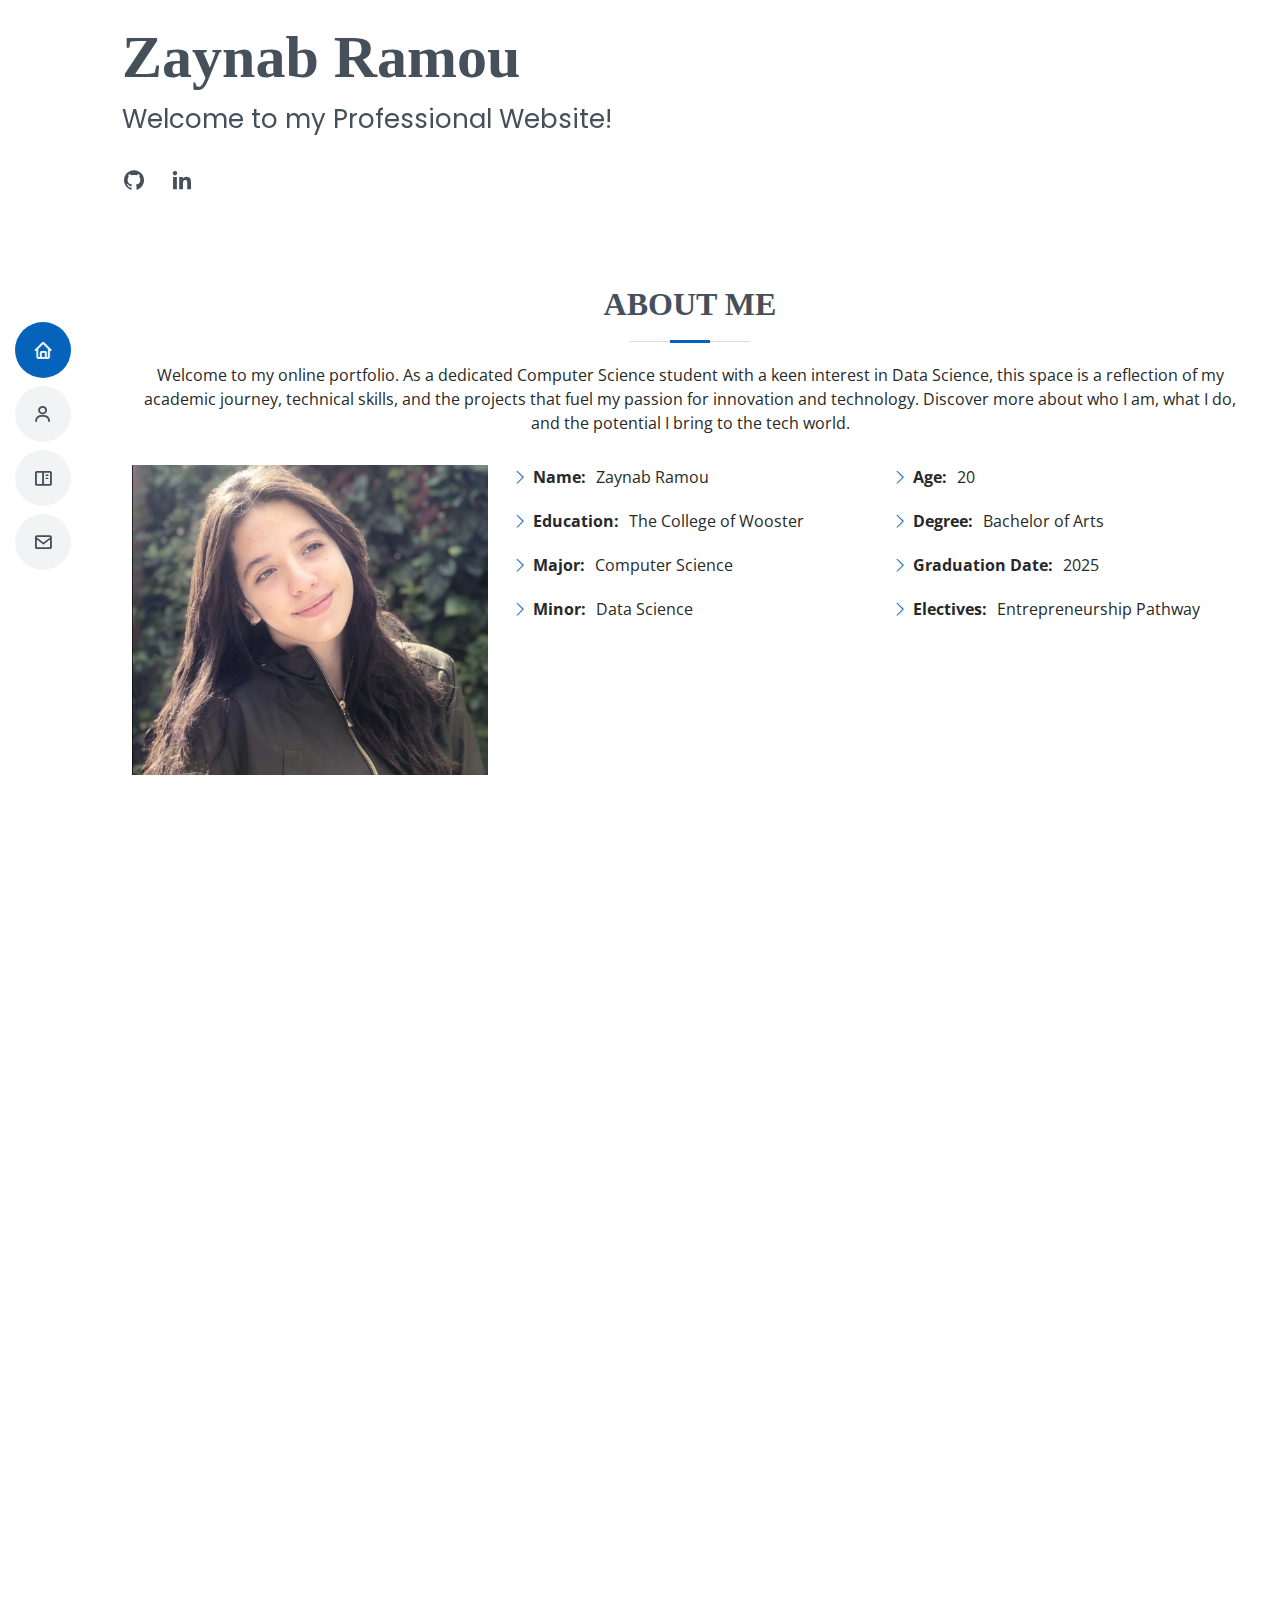
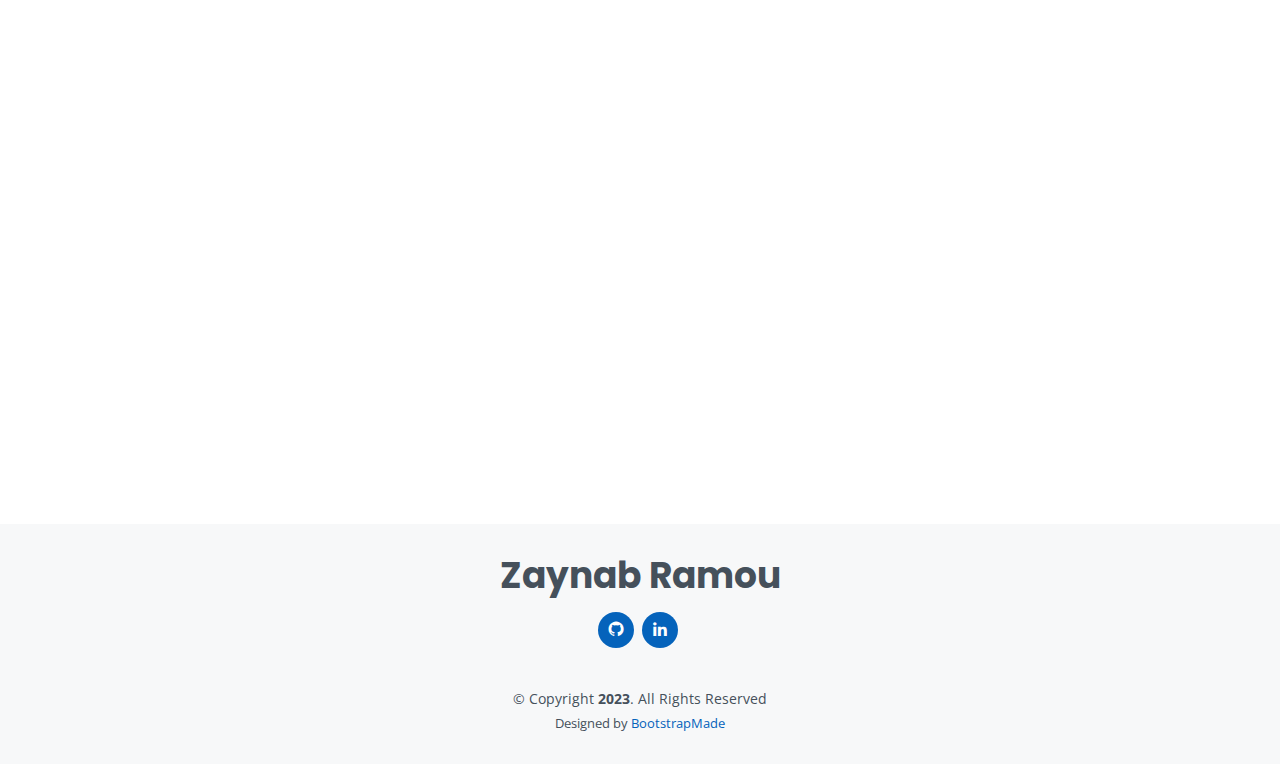
==== commit 21388754: "icon" ====
--- a/index.html
+++ b/index.html
@@ -186,23 +186,23 @@
 
     <div class="portfolio-container" data-aos="fade-up" data-aos-delay="200">
 
-      <!-- Portfolio Item 1: Perfect Playback for Spotify -->
+      <!-- Portfolio Item 1: Expenses Tracker -->
       <div class="col-12 portfolio-item">
         <div class="portfolio-wrap">
           <!-- Placeholder for project image -->
-          <img src="" class="img-fluid" alt="Perfect Playback for Spotify">
+          <img src="" class="img-fluid" alt="Expenses Tracker">
           <div class="portfolio-info">
-            <h4>Perfect Playback for Spotify</h4>
+            <h4>Expenses Tracker</h4>
             <p>Web</p>
             <div class="portfolio-links">
-              <a href="https://perfectplayback.herokuapp.com/" target="_blank" title="Live Site"><i class="bx bx-link"></i></a>
-              <a href="https://github.com/baslielababayehu/Perfect-Playback-for-Spotify" target="_blank" title="Source Code"><i class="bx bxl-github"></i></a>
+              <a href="https://expenses-tracker-ryxt.onrender.com/" target="_blank" title="Live Site"><i class="bx bx-link"></i></a>
+              <a href="https://github.com/Zramouu/Finances-Tracker" target="_blank" title="Source Code"><i class="bx bxl-github"></i></a>
             </div>
             <div class="portfolio-description">
               <h6>Brief Description:</h6>
-              <p>Perfect Playback suggests 100 Spotify playlist ideas based on a keyword and automatically adds chosen tracks to a new Spotify playlist. It generates these song recommendations by aggregating data from 50 other top public playlists relevant to the user-specified keyword.</p>
-              <p><b>Technologies:</b> MongoDB, Express.js, React, Node.js (MERN)</p>
-              <p><b>Tools:</b> Spotify API</p>
+              <p>Expenses Tracker is a web application catering to business professionals, featuring a dashboard for visualizing and analyzing a comprehensive set of 10 financial metrics. This included optimizing Key Performance Indicators (KPIs) and delivering a detailed 12-month financial analysis encompassing metrics like salaries, supplies, and services. The app also integrated precise comparisons of revenue, expenses, and profit, enriched by visual product cost-price comparisons. Leveraged machine learning with regression analysis for forecasting future revenue. Implemented robust backend functionality for seamless data storage and retrieval using MongoDB, Node.js, and Express.js</p>
+              <p><b>Technologies:</b> React, MongoDB, Node.js, Express.js (MERN)</p>
+              <p><b>Tools:</b> Machine Learning and Key Performance Indicators (KPIs)</p>
             </div>
           </div>
         </div>
@@ -212,13 +212,13 @@
             <div class="col-12 portfolio-item">
         <div class="portfolio-wrap">
           <!-- Placeholder for project image -->
-          <img src="" class="img-fluid" alt="Perfect Playback for Spotify">
+          <img src="" class="img-fluid" alt="E-Commerce Platform">
           <div class="portfolio-info">
-            <h4>Perfect Playback for Spotify</h4>
+            <h4>E-Commerce Platform</h4>
             <p>Web</p>
             <div class="portfolio-links">
-              <a href="https://perfectplayback.herokuapp.com/" target="_blank" title="Live Site"><i class="bx bx-link"></i></a>
-              <a href="https://github.com/baslielababayehu/Perfect-Playback-for-Spotify" target="_blank" title="Source Code"><i class="bx bxl-github"></i></a>
+              <a href="https://e-commere-platform.onrender.com/" target="_blank" title="Live Site"><i class="bx bx-link"></i></a>
+              <a href="https://github.com/Zramouu/E-Commerce-Platform" target="_blank" title="Source Code"><i class="bx bxl-github"></i></a>
             </div>
             <div class="portfolio-description">
               <h6>Brief Description:</h6>
